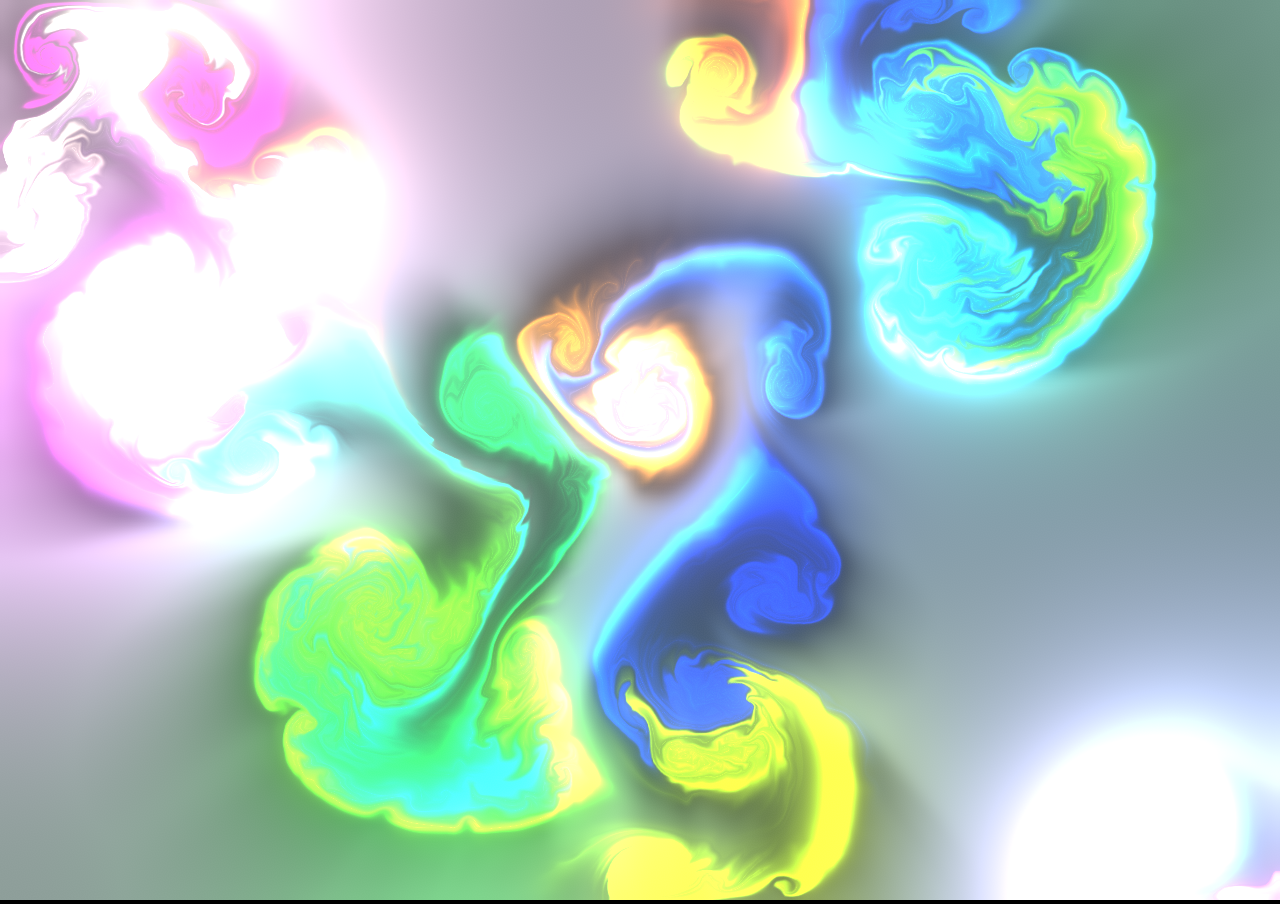
==== index.html @ 25db495c "Peing" ====
<!DOCTYPE html>
<html>
    <head>
        <meta charset="utf-8">
        <meta http-equiv="Cache-Control" content="no-cache">

        <meta name="viewport" content="width=device-width, initial-scale=1.0, user-scalable=no">
        <meta name="apple-mobile-web-app-status-bar-style" content="black-translucent">
        <meta name="apple-mobile-web-app-capable" content="yes">
        <meta name="mobile-web-app-capable" content="yes">

        <link rel="apple-touch-icon" href="img/logo.png">
        <link rel="icon" href="img/logo.png">
        <link rel="stylesheet" href="css/style.css">

        <title>Heeey!</title>
        <meta name="description" content="WebGL fluid simulation">

        <meta property="og:type" content="website">
        <meta property="og:title" content="Heeey!">
        <meta property="og:description" content="WebGL fluid simulation">
        <meta property="og:url" content="https://heeey.tech">
        <meta property="og:image" content="https://heeey.tech/img/logo.png">
    </head>
    <body>
        <canvas></canvas>
        <script type="text/javascript" src="js/dat.gui.js"></script>
        <script type="text/javascript" src="js/script.js"></script>
    </body>
</html>
---- css/style.css ----
* {
    user-select: none;
}

html, body {
    overflow: hidden;
    background-color: #000;
}

body {
    margin: 0;
    position: fixed;
    width: 100%;
    height: 100%;
}

canvas {
    width: 100%;
    height: 100%;
}

.dg {
    opacity: 0.9;
}

.dg .property-name {
    overflow: visible;
}
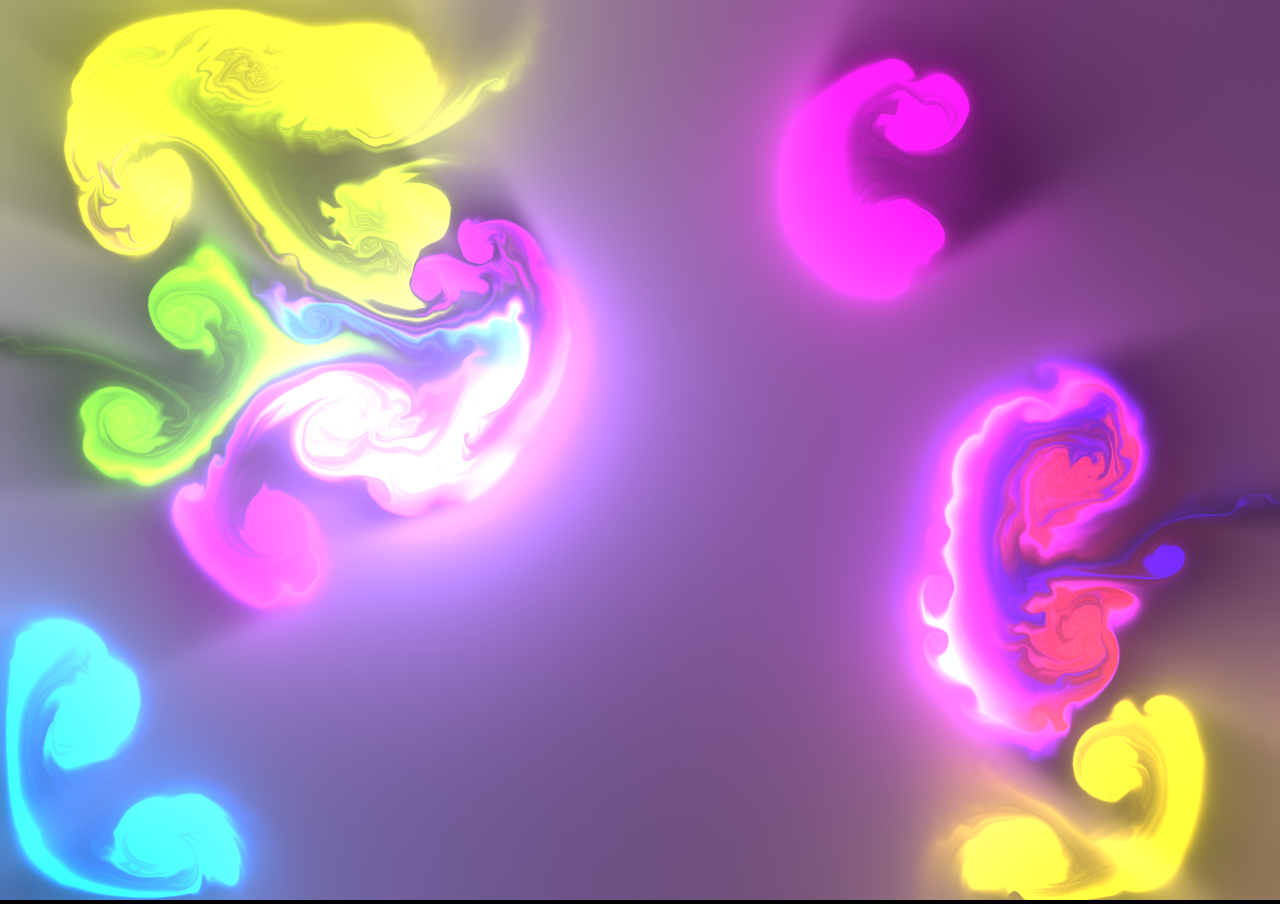
==== commit ee8b9b43: "Yoooo" ====
--- a/index.html
+++ b/index.html
@@ -13,14 +13,14 @@
         <link rel="icon" href="img/logo.png">
         <link rel="stylesheet" href="css/style.css">
 
-        <title>Heeey!</title>
+        <title>Yoooo!</title>
         <meta name="description" content="WebGL fluid simulation">
 
         <meta property="og:type" content="website">
-        <meta property="og:title" content="Heeey!">
+        <meta property="og:title" content="Yoooo!">
         <meta property="og:description" content="WebGL fluid simulation">
-        <meta property="og:url" content="https://heeey.tech">
-        <meta property="og:image" content="https://heeey.tech/img/logo.png">
+        <meta property="og:url" content="https://yoooo.tech">
+        <meta property="og:image" content="https://yoooo.tech/img/logo.png">
     </head>
     <body>
         <canvas></canvas>
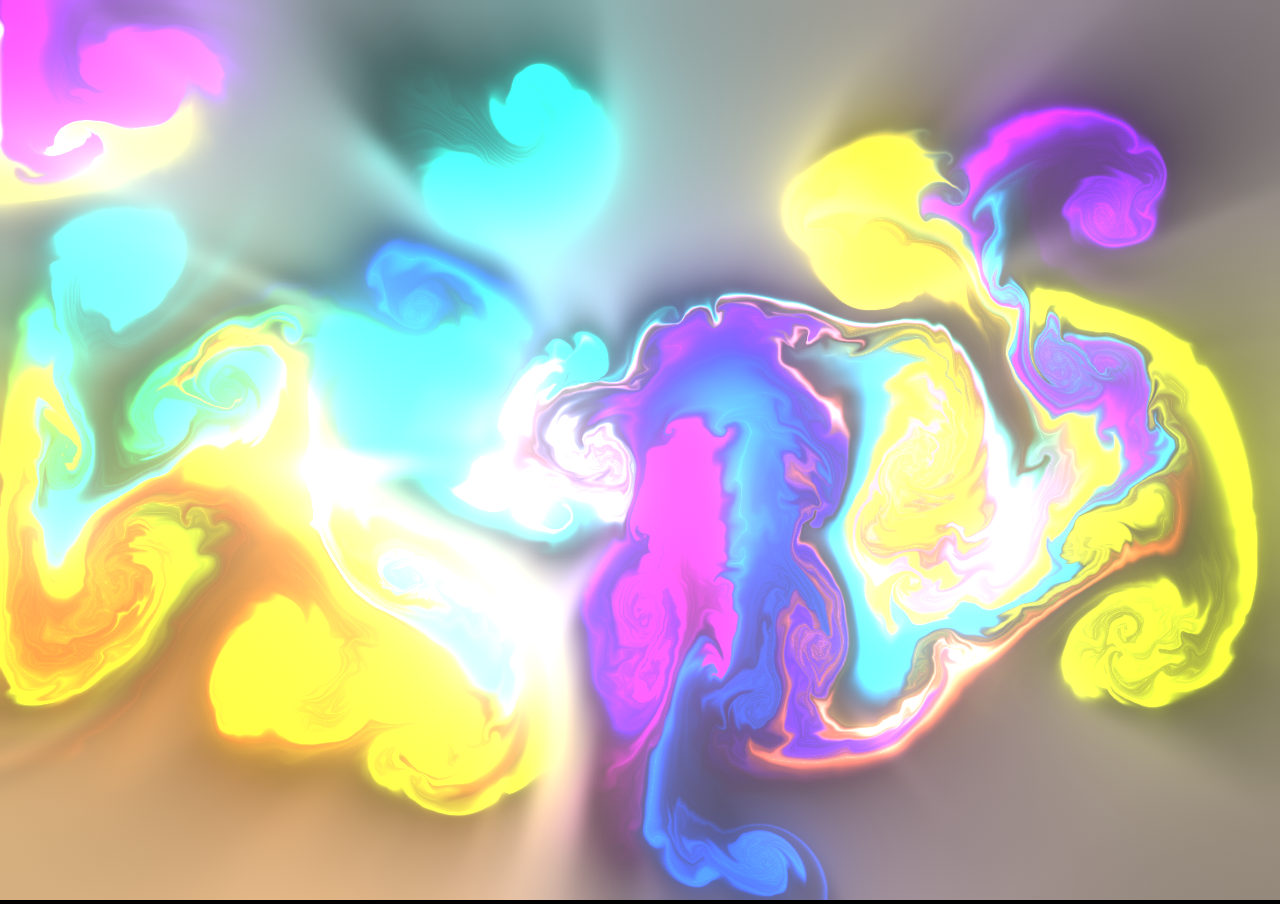
==== commit 61789d3f: "Update" ====
--- a/index.html
+++ b/index.html
@@ -13,14 +13,14 @@
         <link rel="icon" href="img/logo.png">
         <link rel="stylesheet" href="css/style.css">
 
-        <title>Yoooo!</title>
+        <title>Heeey!</title>
         <meta name="description" content="WebGL fluid simulation">
 
         <meta property="og:type" content="website">
-        <meta property="og:title" content="Yoooo!">
+        <meta property="og:title" content="Heeey!">
         <meta property="og:description" content="WebGL fluid simulation">
-        <meta property="og:url" content="https://yoooo.tech">
-        <meta property="og:image" content="https://yoooo.tech/img/logo.png">
+        <meta property="og:url" content="https://heeey.me">
+        <meta property="og:image" content="https://heeey.me/img/logo.png">
     </head>
     <body>
         <canvas></canvas>
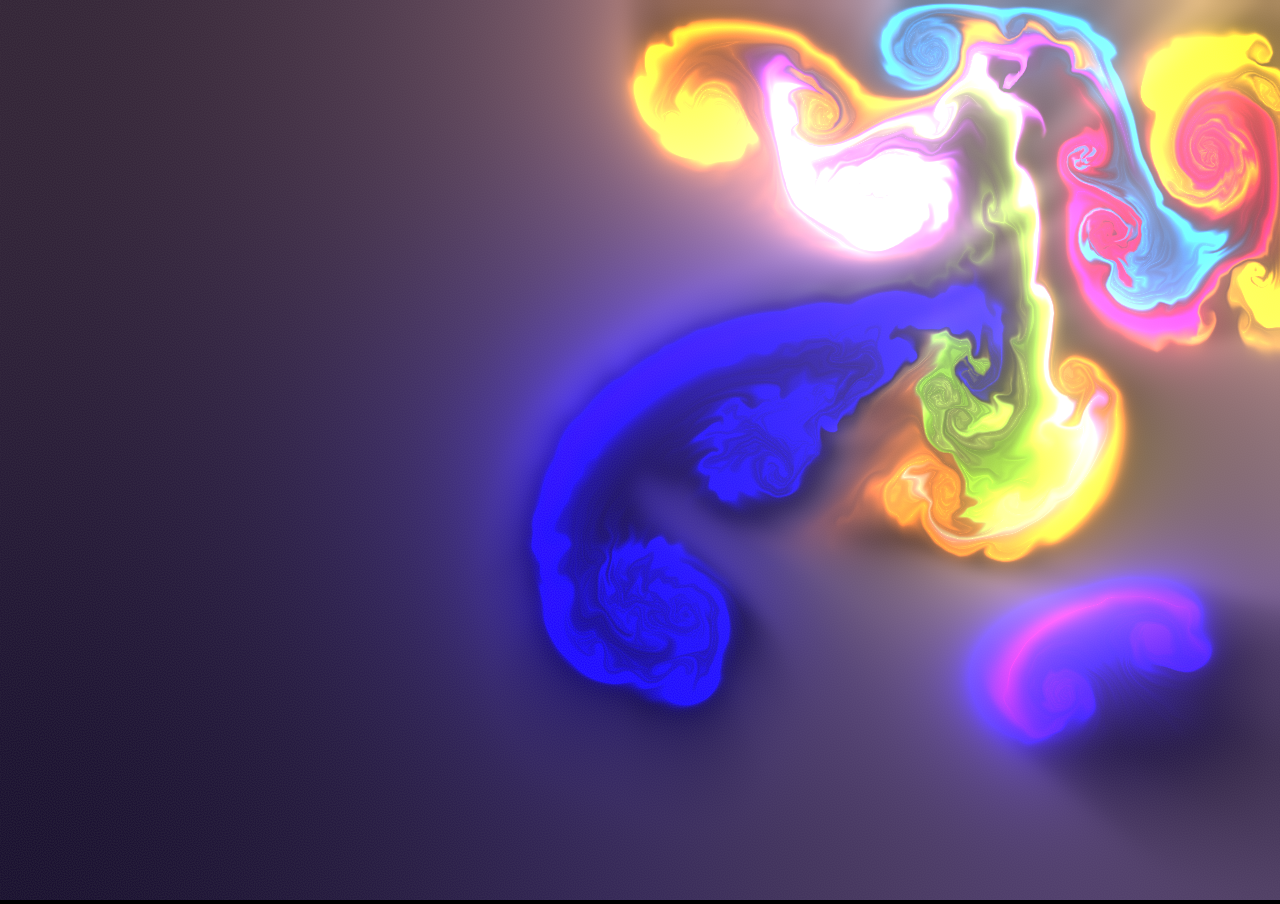
==== commit bf085e43: "Peing" ====
--- a/index.html
+++ b/index.html
@@ -17,10 +17,10 @@
         <meta name="description" content="WebGL fluid simulation">
 
         <meta property="og:type" content="website">
-        <meta property="og:title" content="Heeey!">
+        <meta property="og:title" content="Hello World!">
         <meta property="og:description" content="WebGL fluid simulation">
-        <meta property="og:url" content="https://heeey.me">
-        <meta property="og:image" content="https://heeey.me/img/logo.png">
+        <meta property="og:url" content="https://chibi.live">
+        <meta property="og:image" content="https://chibi.live/img/logo.png">
     </head>
     <body>
         <canvas></canvas>
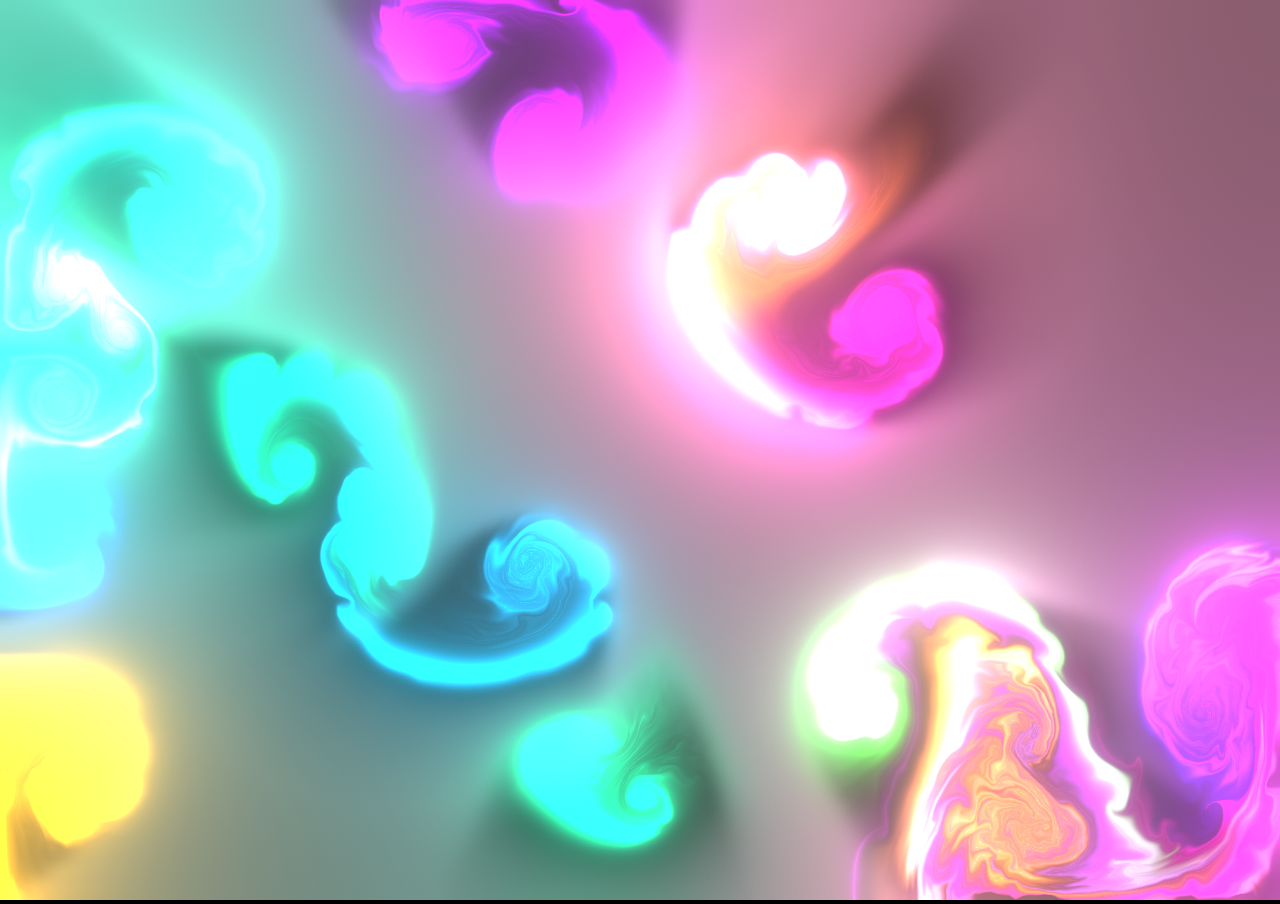
==== commit 72732856: "Peing" ====
--- a/index.html
+++ b/index.html
@@ -13,7 +13,7 @@
         <link rel="icon" href="img/logo.png">
         <link rel="stylesheet" href="css/style.css">
 
-        <title>Heeey!</title>
+        <title>Hello World!</title>
         <meta name="description" content="WebGL fluid simulation">
 
         <meta property="og:type" content="website">
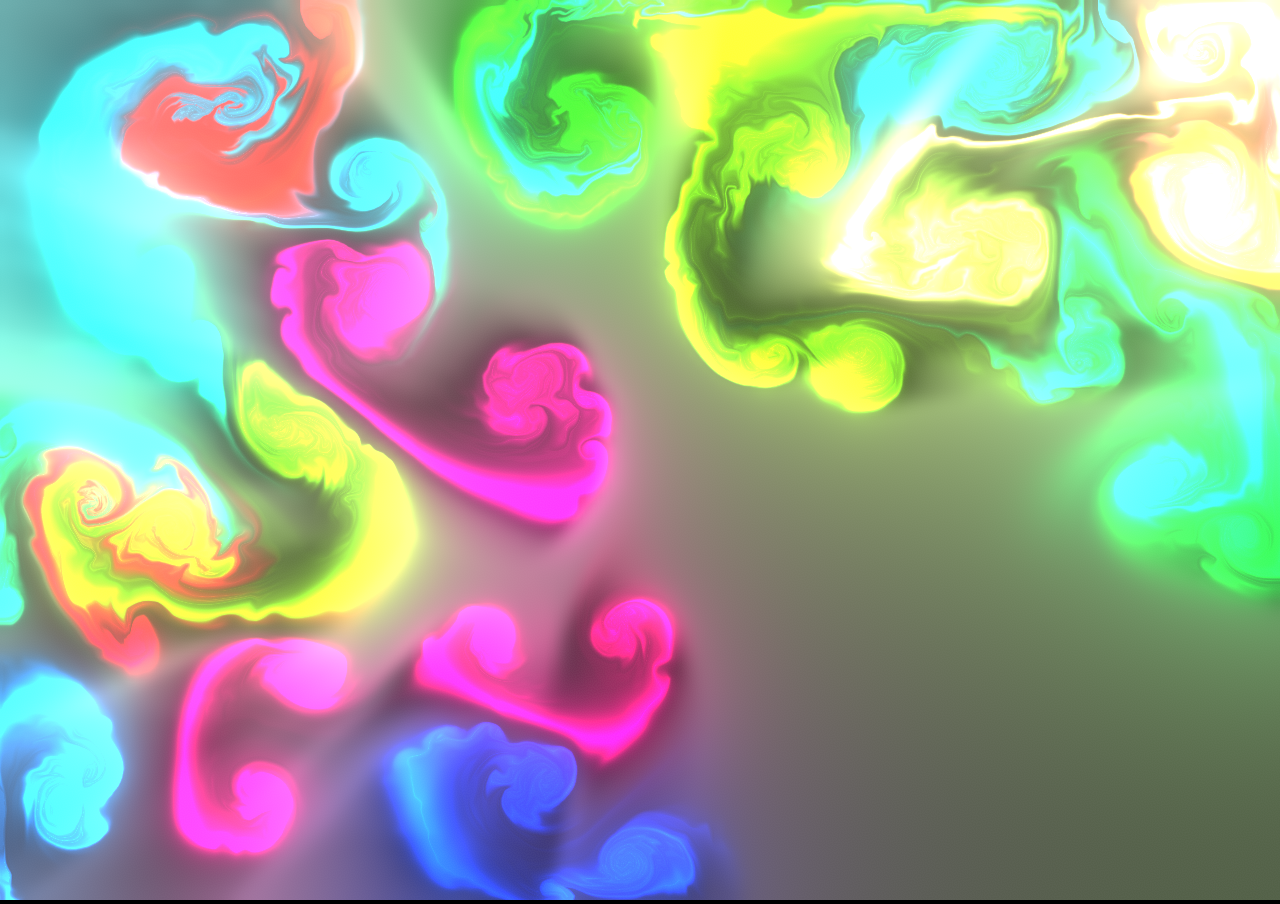
==== commit 48ea8a76: "Peing" ====
--- a/index.html
+++ b/index.html
@@ -19,8 +19,8 @@
         <meta property="og:type" content="website">
         <meta property="og:title" content="Hello World!">
         <meta property="og:description" content="WebGL fluid simulation">
-        <meta property="og:url" content="https://chibi.live">
-        <meta property="og:image" content="https://chibi.live/img/logo.png">
+        <meta property="og:url" content="https://magic.luyux.in">
+        <meta property="og:image" content="https://magic.luyux.in/img/logo.png">
     </head>
     <body>
         <canvas></canvas>
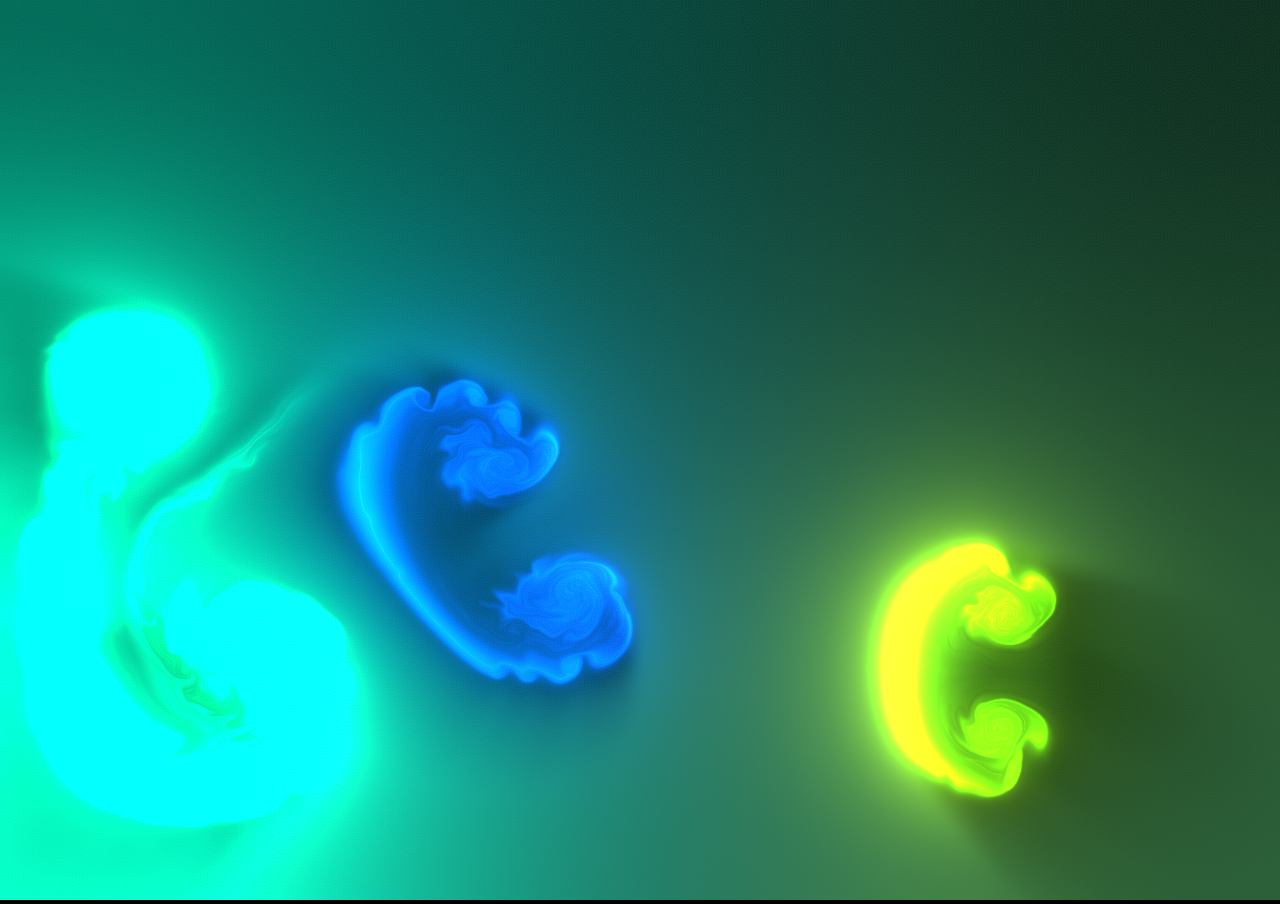
==== commit 4f4e6c74: "Peing" ====
--- a/index.html
+++ b/index.html
@@ -19,8 +19,8 @@
         <meta property="og:type" content="website">
         <meta property="og:title" content="Hello World!">
         <meta property="og:description" content="WebGL fluid simulation">
-        <meta property="og:url" content="https://magic.luyux.in">
-        <meta property="og:image" content="https://magic.luyux.in/img/logo.png">
+        <meta property="og:url" content="https://fluid.luyux.in">
+        <meta property="og:image" content="https://fluid.luyux.in/img/logo.png">
     </head>
     <body>
         <canvas></canvas>
